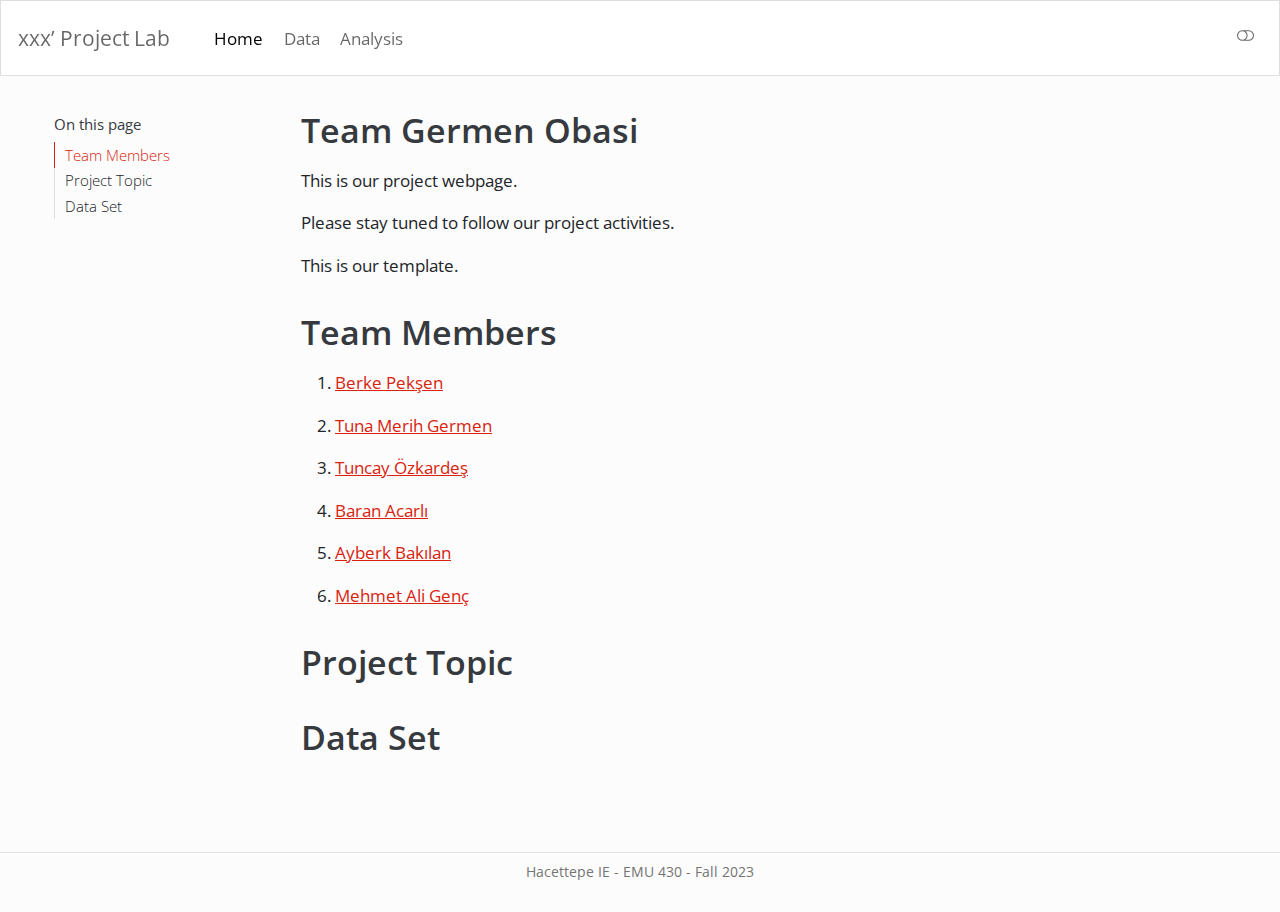
==== docs/index.html @ f15f8613 "isimler" ====
<!DOCTYPE html>
<html xmlns="http://www.w3.org/1999/xhtml" lang="en" xml:lang="en"><head>

<meta charset="utf-8">
<meta name="generator" content="quarto-1.3.450">

<meta name="viewport" content="width=device-width, initial-scale=1.0, user-scalable=yes">


<title>xxx’ Project Lab - Team Germen Obasi</title>
<style>
code{white-space: pre-wrap;}
span.smallcaps{font-variant: small-caps;}
div.columns{display: flex; gap: min(4vw, 1.5em);}
div.column{flex: auto; overflow-x: auto;}
div.hanging-indent{margin-left: 1.5em; text-indent: -1.5em;}
ul.task-list{list-style: none;}
ul.task-list li input[type="checkbox"] {
  width: 0.8em;
  margin: 0 0.8em 0.2em -1em; /* quarto-specific, see https://github.com/quarto-dev/quarto-cli/issues/4556 */ 
  vertical-align: middle;
}
</style>


<script src="site_libs/quarto-nav/quarto-nav.js"></script>
<script src="site_libs/quarto-nav/headroom.min.js"></script>
<script src="site_libs/clipboard/clipboard.min.js"></script>
<script src="site_libs/quarto-search/autocomplete.umd.js"></script>
<script src="site_libs/quarto-search/fuse.min.js"></script>
<script src="site_libs/quarto-search/quarto-search.js"></script>
<meta name="quarto:offset" content="./">
<script src="site_libs/quarto-html/quarto.js"></script>
<script src="site_libs/quarto-html/popper.min.js"></script>
<script src="site_libs/quarto-html/tippy.umd.min.js"></script>
<script src="site_libs/quarto-html/anchor.min.js"></script>
<link href="site_libs/quarto-html/tippy.css" rel="stylesheet">
<link href="site_libs/quarto-html/quarto-syntax-highlighting.css" rel="stylesheet" class="quarto-color-scheme" id="quarto-text-highlighting-styles">
<link href="site_libs/quarto-html/quarto-syntax-highlighting-dark.css" rel="prefetch" class="quarto-color-scheme quarto-color-alternate" id="quarto-text-highlighting-styles">
<script src="site_libs/bootstrap/bootstrap.min.js"></script>
<link href="site_libs/bootstrap/bootstrap-icons.css" rel="stylesheet">
<link href="site_libs/bootstrap/bootstrap.min.css" rel="stylesheet" class="quarto-color-scheme" id="quarto-bootstrap" data-mode="light">
<link href="site_libs/bootstrap/bootstrap-dark.min.css" rel="prefetch" class="quarto-color-scheme quarto-color-alternate" id="quarto-bootstrap" data-mode="dark">
<script id="quarto-search-options" type="application/json">{
  "location": "navbar",
  "copy-button": false,
  "collapse-after": 3,
  "panel-placement": "end",
  "type": "overlay",
  "limit": 20,
  "language": {
    "search-no-results-text": "No results",
    "search-matching-documents-text": "matching documents",
    "search-copy-link-title": "Copy link to search",
    "search-hide-matches-text": "Hide additional matches",
    "search-more-match-text": "more match in this document",
    "search-more-matches-text": "more matches in this document",
    "search-clear-button-title": "Clear",
    "search-detached-cancel-button-title": "Cancel",
    "search-submit-button-title": "Submit",
    "search-label": "Search"
  }
}</script>


<link rel="stylesheet" href="styles.css">
</head>

<body class="floating nav-fixed">

<div id="quarto-search-results"></div>
  <header id="quarto-header" class="headroom fixed-top">
    <nav class="navbar navbar-expand-lg navbar-dark ">
      <div class="navbar-container container-fluid">
      <div class="navbar-brand-container">
    <a class="navbar-brand" href="./index.html">
    <span class="navbar-title">xxx’ Project Lab</span>
    </a>
  </div>
            <div id="quarto-search" class="" title="Search"></div>
          <button class="navbar-toggler" type="button" data-bs-toggle="collapse" data-bs-target="#navbarCollapse" aria-controls="navbarCollapse" aria-expanded="false" aria-label="Toggle navigation" onclick="if (window.quartoToggleHeadroom) { window.quartoToggleHeadroom(); }">
  <span class="navbar-toggler-icon"></span>
</button>
          <div class="collapse navbar-collapse" id="navbarCollapse">
            <ul class="navbar-nav navbar-nav-scroll me-auto">
  <li class="nav-item">
    <a class="nav-link active" href="./index.html" rel="" target="" aria-current="page">
 <span class="menu-text">Home</span></a>
  </li>  
  <li class="nav-item">
    <a class="nav-link" href="./data.html" rel="" target="">
 <span class="menu-text">Data</span></a>
  </li>  
  <li class="nav-item">
    <a class="nav-link" href="./analysis.html" rel="" target="">
 <span class="menu-text">Analysis</span></a>
  </li>  
</ul>
            <div class="quarto-navbar-tools ms-auto">
    <a href="https://twitter.com" rel="" title="" class="quarto-navigation-tool px-1" aria-label=""><i class="bi bi-github"></i></a>
  <a href="" class="quarto-color-scheme-toggle quarto-navigation-tool  px-1" onclick="window.quartoToggleColorScheme(); return false;" title="Toggle dark mode"><i class="bi"></i></a>
</div>
          </div> <!-- /navcollapse -->
      </div> <!-- /container-fluid -->
    </nav>
</header>
<!-- content -->
<div id="quarto-content" class="quarto-container page-columns page-rows-contents page-layout-article page-navbar">
<!-- sidebar -->
  <nav id="quarto-sidebar" class="sidebar collapse collapse-horizontal sidebar-navigation floating overflow-auto">
    <nav id="TOC" role="doc-toc" class="toc-active">
    <h2 id="toc-title">On this page</h2>
   
  <ul>
  <li><a href="#team-members" id="toc-team-members" class="nav-link active" data-scroll-target="#team-members">Team Members</a></li>
  <li><a href="#project-topic" id="toc-project-topic" class="nav-link" data-scroll-target="#project-topic">Project Topic</a></li>
  <li><a href="#data-set" id="toc-data-set" class="nav-link" data-scroll-target="#data-set">Data Set</a></li>
  </ul>
</nav>
</nav>
<div id="quarto-sidebar-glass" data-bs-toggle="collapse" data-bs-target="#quarto-sidebar,#quarto-sidebar-glass"></div>
<!-- margin-sidebar -->
    <div id="quarto-margin-sidebar" class="sidebar margin-sidebar">
    </div>
<!-- main -->
<main class="content" id="quarto-document-content">

<header id="title-block-header" class="quarto-title-block default">
<div class="quarto-title">
<h1 class="title">Team Germen Obasi</h1>
</div>



<div class="quarto-title-meta">

    
  
    
  </div>
  

</header>

<p>This is our project webpage.</p>
<p>Please stay tuned to follow our project activities.</p>
<p>This is our template.</p>
<section id="team-members" class="level1">
<h1>Team Members</h1>
<ol type="1">
<li><p><a href="https://github.com/emu-hacettepe-analytics/emu430-fall2023-bpeksjen">Berke Pekşen</a></p></li>
<li><p><a href="https://github.com/emu-hacettepe-analytics/emu430-fall2023-tunagermen">Tuna Merih Germen</a></p></li>
<li><p><a href="https://www.youtube.com/watch?v=Sagg08DrO5U">Tuncay Özkardeş</a></p></li>
<li><p><a href="https://github.com/emu-hacettepe-analytics/emu430-fall2023-baranacarli">Baran Acarlı</a></p></li>
<li><p><a href="https://github.com/emu-hacettepe-analytics/emu430-fall2023-AyberkB98">Ayberk Bakılan</a></p></li>
<li><p><a href="https://github.com/emu-hacettepe-analytics/emu430-fall2023-maligenc">Mehmet Ali Genç</a></p></li>
</ol>
</section>
<section id="project-topic" class="level1">
<h1>Project Topic</h1>
</section>
<section id="data-set" class="level1">
<h1>Data Set</h1>


</section>

<a onclick="window.scrollTo(0, 0); return false;" role="button" id="quarto-back-to-top"><i class="bi bi-arrow-up"></i> Back to top</a></main> <!-- /main -->
<script id="quarto-html-after-body" type="application/javascript">
window.document.addEventListener("DOMContentLoaded", function (event) {
  const toggleBodyColorMode = (bsSheetEl) => {
    const mode = bsSheetEl.getAttribute("data-mode");
    const bodyEl = window.document.querySelector("body");
    if (mode === "dark") {
      bodyEl.classList.add("quarto-dark");
      bodyEl.classList.remove("quarto-light");
    } else {
      bodyEl.classList.add("quarto-light");
      bodyEl.classList.remove("quarto-dark");
    }
  }
  const toggleBodyColorPrimary = () => {
    const bsSheetEl = window.document.querySelector("link#quarto-bootstrap");
    if (bsSheetEl) {
      toggleBodyColorMode(bsSheetEl);
    }
  }
  toggleBodyColorPrimary();  
  const disableStylesheet = (stylesheets) => {
    for (let i=0; i < stylesheets.length; i++) {
      const stylesheet = stylesheets[i];
      stylesheet.rel = 'prefetch';
    }
  }
  const enableStylesheet = (stylesheets) => {
    for (let i=0; i < stylesheets.length; i++) {
      const stylesheet = stylesheets[i];
      stylesheet.rel = 'stylesheet';
    }
  }
  const manageTransitions = (selector, allowTransitions) => {
    const els = window.document.querySelectorAll(selector);
    for (let i=0; i < els.length; i++) {
      const el = els[i];
      if (allowTransitions) {
        el.classList.remove('notransition');
      } else {
        el.classList.add('notransition');
      }
    }
  }
  const toggleColorMode = (alternate) => {
    // Switch the stylesheets
    const alternateStylesheets = window.document.querySelectorAll('link.quarto-color-scheme.quarto-color-alternate');
    manageTransitions('#quarto-margin-sidebar .nav-link', false);
    if (alternate) {
      enableStylesheet(alternateStylesheets);
      for (const sheetNode of alternateStylesheets) {
        if (sheetNode.id === "quarto-bootstrap") {
          toggleBodyColorMode(sheetNode);
        }
      }
    } else {
      disableStylesheet(alternateStylesheets);
      toggleBodyColorPrimary();
    }
    manageTransitions('#quarto-margin-sidebar .nav-link', true);
    // Switch the toggles
    const toggles = window.document.querySelectorAll('.quarto-color-scheme-toggle');
    for (let i=0; i < toggles.length; i++) {
      const toggle = toggles[i];
      if (toggle) {
        if (alternate) {
          toggle.classList.add("alternate");     
        } else {
          toggle.classList.remove("alternate");
        }
      }
    }
    // Hack to workaround the fact that safari doesn't
    // properly recolor the scrollbar when toggling (#1455)
    if (navigator.userAgent.indexOf('Safari') > 0 && navigator.userAgent.indexOf('Chrome') == -1) {
      manageTransitions("body", false);
      window.scrollTo(0, 1);
      setTimeout(() => {
        window.scrollTo(0, 0);
        manageTransitions("body", true);
      }, 40);  
    }
  }
  const isFileUrl = () => { 
    return window.location.protocol === 'file:';
  }
  const hasAlternateSentinel = () => {  
    let styleSentinel = getColorSchemeSentinel();
    if (styleSentinel !== null) {
      return styleSentinel === "alternate";
    } else {
      return false;
    }
  }
  const setStyleSentinel = (alternate) => {
    const value = alternate ? "alternate" : "default";
    if (!isFileUrl()) {
      window.localStorage.setItem("quarto-color-scheme", value);
    } else {
      localAlternateSentinel = value;
    }
  }
  const getColorSchemeSentinel = () => {
    if (!isFileUrl()) {
      const storageValue = window.localStorage.getItem("quarto-color-scheme");
      return storageValue != null ? storageValue : localAlternateSentinel;
    } else {
      return localAlternateSentinel;
    }
  }
  let localAlternateSentinel = 'default';
  // Dark / light mode switch
  window.quartoToggleColorScheme = () => {
    // Read the current dark / light value 
    let toAlternate = !hasAlternateSentinel();
    toggleColorMode(toAlternate);
    setStyleSentinel(toAlternate);
  };
  // Ensure there is a toggle, if there isn't float one in the top right
  if (window.document.querySelector('.quarto-color-scheme-toggle') === null) {
    const a = window.document.createElement('a');
    a.classList.add('top-right');
    a.classList.add('quarto-color-scheme-toggle');
    a.href = "";
    a.onclick = function() { try { window.quartoToggleColorScheme(); } catch {} return false; };
    const i = window.document.createElement("i");
    i.classList.add('bi');
    a.appendChild(i);
    window.document.body.appendChild(a);
  }
  // Switch to dark mode if need be
  if (hasAlternateSentinel()) {
    toggleColorMode(true);
  } else {
    toggleColorMode(false);
  }
  const icon = "";
  const anchorJS = new window.AnchorJS();
  anchorJS.options = {
    placement: 'right',
    icon: icon
  };
  anchorJS.add('.anchored');
  const isCodeAnnotation = (el) => {
    for (const clz of el.classList) {
      if (clz.startsWith('code-annotation-')) {                     
        return true;
      }
    }
    return false;
  }
  const clipboard = new window.ClipboardJS('.code-copy-button', {
    text: function(trigger) {
      const codeEl = trigger.previousElementSibling.cloneNode(true);
      for (const childEl of codeEl.children) {
        if (isCodeAnnotation(childEl)) {
          childEl.remove();
        }
      }
      return codeEl.innerText;
    }
  });
  clipboard.on('success', function(e) {
    // button target
    const button = e.trigger;
    // don't keep focus
    button.blur();
    // flash "checked"
    button.classList.add('code-copy-button-checked');
    var currentTitle = button.getAttribute("title");
    button.setAttribute("title", "Copied!");
    let tooltip;
    if (window.bootstrap) {
      button.setAttribute("data-bs-toggle", "tooltip");
      button.setAttribute("data-bs-placement", "left");
      button.setAttribute("data-bs-title", "Copied!");
      tooltip = new bootstrap.Tooltip(button, 
        { trigger: "manual", 
          customClass: "code-copy-button-tooltip",
          offset: [0, -8]});
      tooltip.show();    
    }
    setTimeout(function() {
      if (tooltip) {
        tooltip.hide();
        button.removeAttribute("data-bs-title");
        button.removeAttribute("data-bs-toggle");
        button.removeAttribute("data-bs-placement");
      }
      button.setAttribute("title", currentTitle);
      button.classList.remove('code-copy-button-checked');
    }, 1000);
    // clear code selection
    e.clearSelection();
  });
  function tippyHover(el, contentFn) {
    const config = {
      allowHTML: true,
      content: contentFn,
      maxWidth: 500,
      delay: 100,
      arrow: false,
      appendTo: function(el) {
          return el.parentElement;
      },
      interactive: true,
      interactiveBorder: 10,
      theme: 'quarto',
      placement: 'bottom-start'
    };
    window.tippy(el, config); 
  }
  const noterefs = window.document.querySelectorAll('a[role="doc-noteref"]');
  for (var i=0; i<noterefs.length; i++) {
    const ref = noterefs[i];
    tippyHover(ref, function() {
      // use id or data attribute instead here
      let href = ref.getAttribute('data-footnote-href') || ref.getAttribute('href');
      try { href = new URL(href).hash; } catch {}
      const id = href.replace(/^#\/?/, "");
      const note = window.document.getElementById(id);
      return note.innerHTML;
    });
  }
      let selectedAnnoteEl;
      const selectorForAnnotation = ( cell, annotation) => {
        let cellAttr = 'data-code-cell="' + cell + '"';
        let lineAttr = 'data-code-annotation="' +  annotation + '"';
        const selector = 'span[' + cellAttr + '][' + lineAttr + ']';
        return selector;
      }
      const selectCodeLines = (annoteEl) => {
        const doc = window.document;
        const targetCell = annoteEl.getAttribute("data-target-cell");
        const targetAnnotation = annoteEl.getAttribute("data-target-annotation");
        const annoteSpan = window.document.querySelector(selectorForAnnotation(targetCell, targetAnnotation));
        const lines = annoteSpan.getAttribute("data-code-lines").split(",");
        const lineIds = lines.map((line) => {
          return targetCell + "-" + line;
        })
        let top = null;
        let height = null;
        let parent = null;
        if (lineIds.length > 0) {
            //compute the position of the single el (top and bottom and make a div)
            const el = window.document.getElementById(lineIds[0]);
            top = el.offsetTop;
            height = el.offsetHeight;
            parent = el.parentElement.parentElement;
          if (lineIds.length > 1) {
            const lastEl = window.document.getElementById(lineIds[lineIds.length - 1]);
            const bottom = lastEl.offsetTop + lastEl.offsetHeight;
            height = bottom - top;
          }
          if (top !== null && height !== null && parent !== null) {
            // cook up a div (if necessary) and position it 
            let div = window.document.getElementById("code-annotation-line-highlight");
            if (div === null) {
              div = window.document.createElement("div");
              div.setAttribute("id", "code-annotation-line-highlight");
              div.style.position = 'absolute';
              parent.appendChild(div);
            }
            div.style.top = top - 2 + "px";
            div.style.height = height + 4 + "px";
            let gutterDiv = window.document.getElementById("code-annotation-line-highlight-gutter");
            if (gutterDiv === null) {
              gutterDiv = window.document.createElement("div");
              gutterDiv.setAttribute("id", "code-annotation-line-highlight-gutter");
              gutterDiv.style.position = 'absolute';
              const codeCell = window.document.getElementById(targetCell);
              const gutter = codeCell.querySelector('.code-annotation-gutter');
              gutter.appendChild(gutterDiv);
            }
            gutterDiv.style.top = top - 2 + "px";
            gutterDiv.style.height = height + 4 + "px";
          }
          selectedAnnoteEl = annoteEl;
        }
      };
      const unselectCodeLines = () => {
        const elementsIds = ["code-annotation-line-highlight", "code-annotation-line-highlight-gutter"];
        elementsIds.forEach((elId) => {
          const div = window.document.getElementById(elId);
          if (div) {
            div.remove();
          }
        });
        selectedAnnoteEl = undefined;
      };
      // Attach click handler to the DT
      const annoteDls = window.document.querySelectorAll('dt[data-target-cell]');
      for (const annoteDlNode of annoteDls) {
        annoteDlNode.addEventListener('click', (event) => {
          const clickedEl = event.target;
          if (clickedEl !== selectedAnnoteEl) {
            unselectCodeLines();
            const activeEl = window.document.querySelector('dt[data-target-cell].code-annotation-active');
            if (activeEl) {
              activeEl.classList.remove('code-annotation-active');
            }
            selectCodeLines(clickedEl);
            clickedEl.classList.add('code-annotation-active');
          } else {
            // Unselect the line
            unselectCodeLines();
            clickedEl.classList.remove('code-annotation-active');
          }
        });
      }
  const findCites = (el) => {
    const parentEl = el.parentElement;
    if (parentEl) {
      const cites = parentEl.dataset.cites;
      if (cites) {
        return {
          el,
          cites: cites.split(' ')
        };
      } else {
        return findCites(el.parentElement)
      }
    } else {
      return undefined;
    }
  };
  var bibliorefs = window.document.querySelectorAll('a[role="doc-biblioref"]');
  for (var i=0; i<bibliorefs.length; i++) {
    const ref = bibliorefs[i];
    const citeInfo = findCites(ref);
    if (citeInfo) {
      tippyHover(citeInfo.el, function() {
        var popup = window.document.createElement('div');
        citeInfo.cites.forEach(function(cite) {
          var citeDiv = window.document.createElement('div');
          citeDiv.classList.add('hanging-indent');
          citeDiv.classList.add('csl-entry');
          var biblioDiv = window.document.getElementById('ref-' + cite);
          if (biblioDiv) {
            citeDiv.innerHTML = biblioDiv.innerHTML;
          }
          popup.appendChild(citeDiv);
        });
        return popup.innerHTML;
      });
    }
  }
});
</script>
</div> <!-- /content -->
<footer class="footer">
  <div class="nav-footer">
    <div class="nav-footer-left">
      &nbsp;
    </div>   
    <div class="nav-footer-center">Hacettepe IE - EMU 430 - Fall 2023</div>
    <div class="nav-footer-right">
      &nbsp;
    </div>
  </div>
</footer>



</body></html>
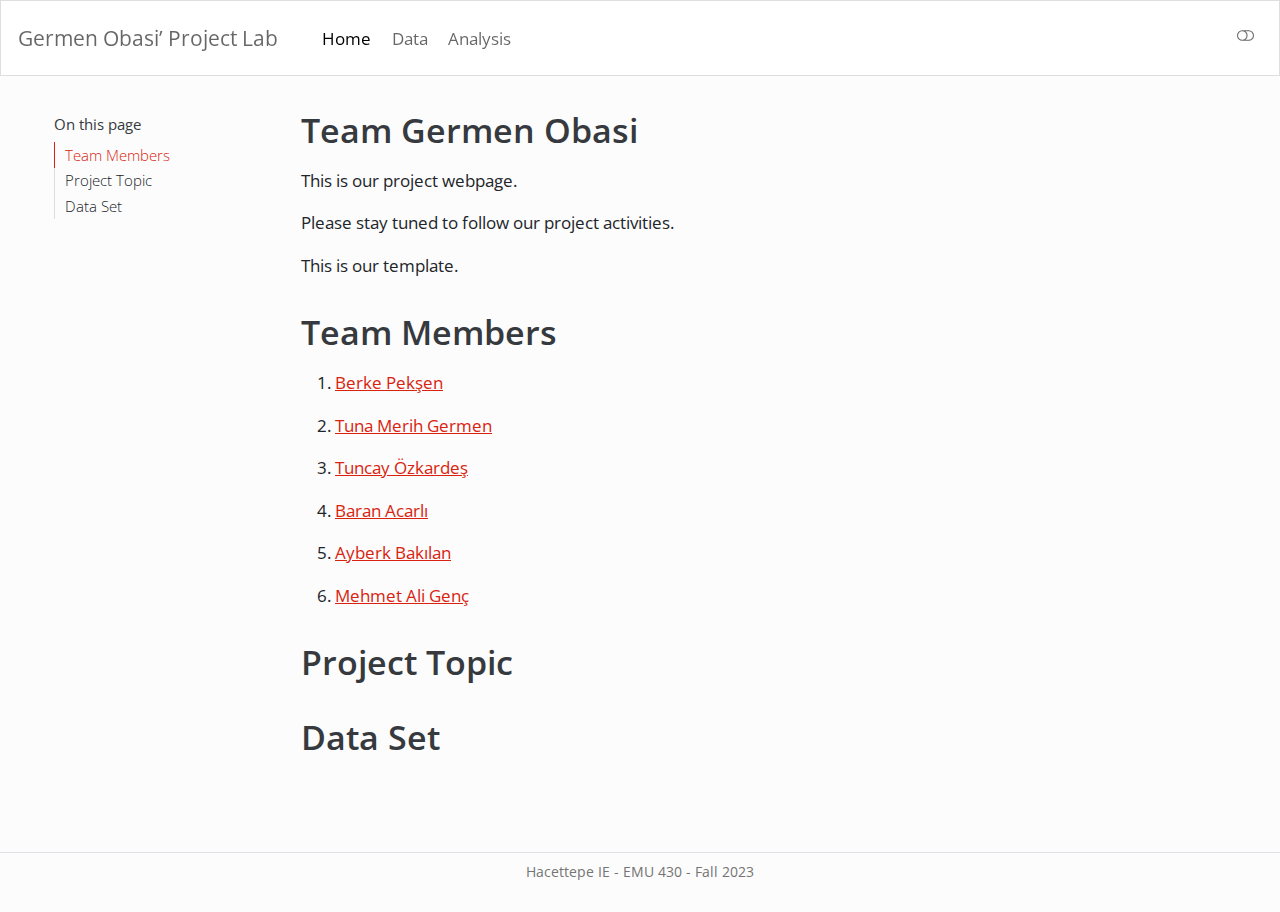
==== commit c0936307: "as" ====
--- a/docs/index.html
+++ b/docs/index.html
@@ -2,12 +2,12 @@
 <html xmlns="http://www.w3.org/1999/xhtml" lang="en" xml:lang="en"><head>
 
 <meta charset="utf-8">
-<meta name="generator" content="quarto-1.3.450">
+<meta name="generator" content="quarto-1.3.433">
 
 <meta name="viewport" content="width=device-width, initial-scale=1.0, user-scalable=yes">
 
 
-<title>xxx’ Project Lab - Team Germen Obasi</title>
+<title>Germen Obasi’ Project Lab - Team Germen Obasi</title>
 <style>
 code{white-space: pre-wrap;}
 span.smallcaps{font-variant: small-caps;}
@@ -74,7 +74,7 @@
       <div class="navbar-container container-fluid">
       <div class="navbar-brand-container">
     <a class="navbar-brand" href="./index.html">
-    <span class="navbar-title">xxx’ Project Lab</span>
+    <span class="navbar-title">Germen Obasi’ Project Lab</span>
     </a>
   </div>
             <div id="quarto-search" class="" title="Search"></div>
@@ -150,7 +150,7 @@
 <ol type="1">
 <li><p><a href="https://github.com/emu-hacettepe-analytics/emu430-fall2023-bpeksjen">Berke Pekşen</a></p></li>
 <li><p><a href="https://github.com/emu-hacettepe-analytics/emu430-fall2023-tunagermen">Tuna Merih Germen</a></p></li>
-<li><p><a href="https://www.youtube.com/watch?v=Sagg08DrO5U">Tuncay Özkardeş</a></p></li>
+<li><p><a href="https://www.youtube.com/watch?v=hGMgXsggorg">Tuncay Özkardeş</a></p></li>
 <li><p><a href="https://github.com/emu-hacettepe-analytics/emu430-fall2023-baranacarli">Baran Acarlı</a></p></li>
 <li><p><a href="https://github.com/emu-hacettepe-analytics/emu430-fall2023-AyberkB98">Ayberk Bakılan</a></p></li>
 <li><p><a href="https://github.com/emu-hacettepe-analytics/emu430-fall2023-maligenc">Mehmet Ali Genç</a></p></li>
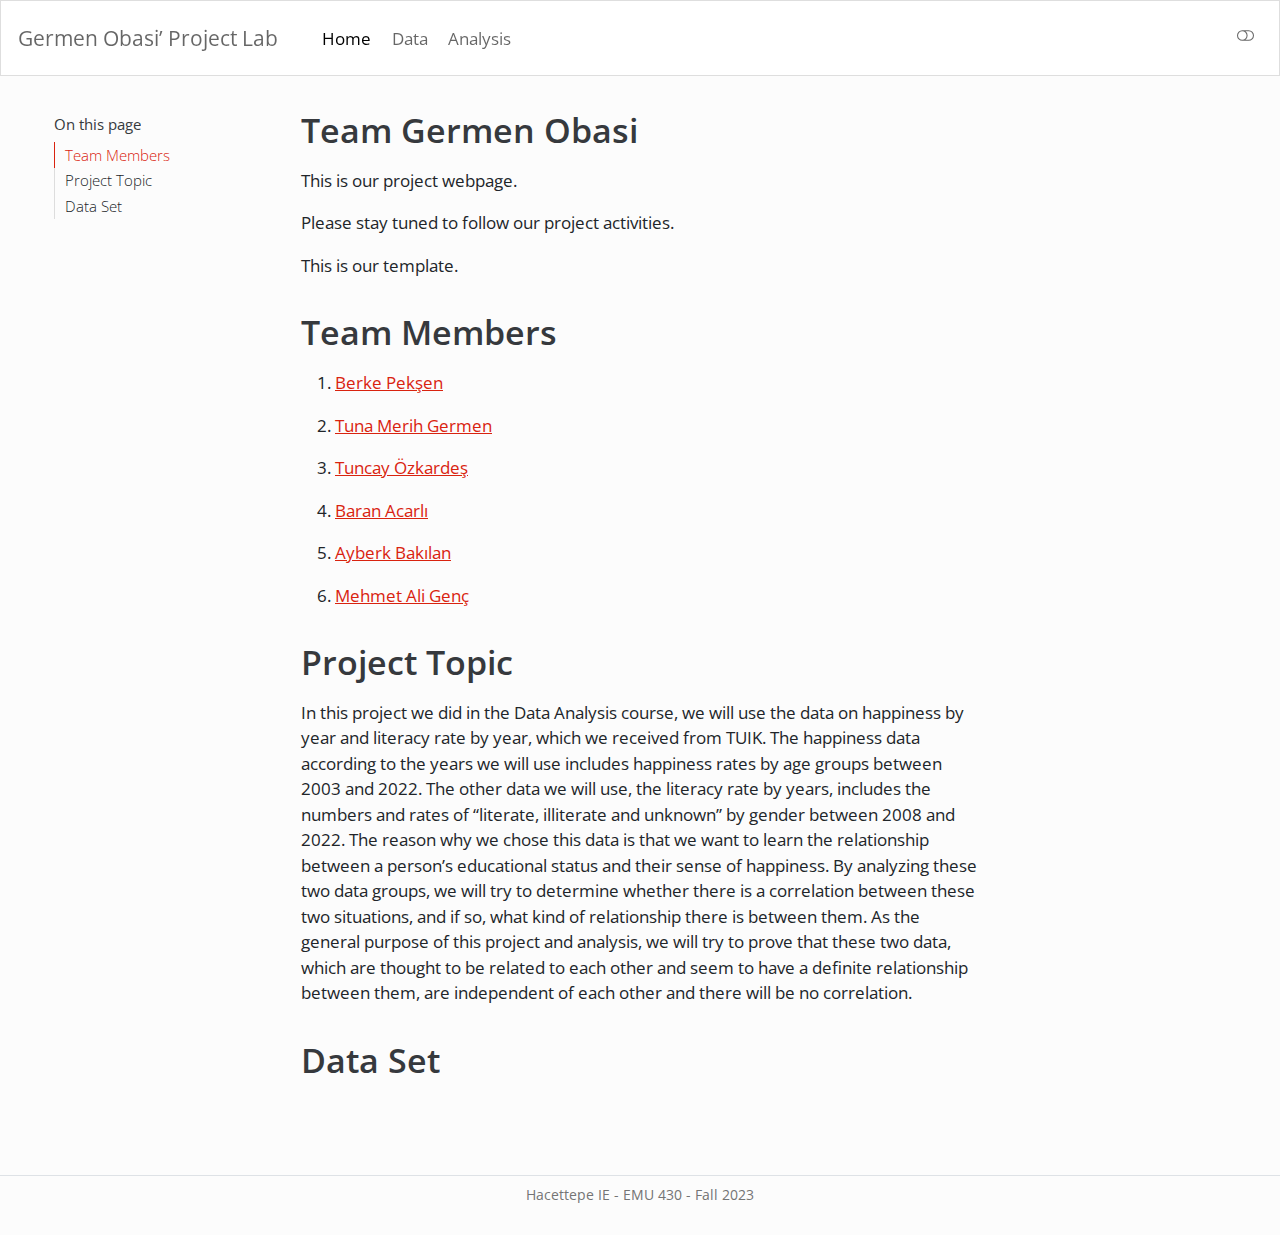
==== commit d1700177: "sa" ====
--- a/docs/index.html
+++ b/docs/index.html
@@ -2,7 +2,7 @@
 <html xmlns="http://www.w3.org/1999/xhtml" lang="en" xml:lang="en"><head>
 
 <meta charset="utf-8">
-<meta name="generator" content="quarto-1.3.433">
+<meta name="generator" content="quarto-1.3.450">
 
 <meta name="viewport" content="width=device-width, initial-scale=1.0, user-scalable=yes">
 
@@ -150,7 +150,7 @@
 <ol type="1">
 <li><p><a href="https://github.com/emu-hacettepe-analytics/emu430-fall2023-bpeksjen">Berke Pekşen</a></p></li>
 <li><p><a href="https://github.com/emu-hacettepe-analytics/emu430-fall2023-tunagermen">Tuna Merih Germen</a></p></li>
-<li><p><a href="https://www.youtube.com/watch?v=hGMgXsggorg">Tuncay Özkardeş</a></p></li>
+<li><p><a href="https://www.youtube.com/watch?v=Sagg08DrO5U">Tuncay Özkardeş</a></p></li>
 <li><p><a href="https://github.com/emu-hacettepe-analytics/emu430-fall2023-baranacarli">Baran Acarlı</a></p></li>
 <li><p><a href="https://github.com/emu-hacettepe-analytics/emu430-fall2023-AyberkB98">Ayberk Bakılan</a></p></li>
 <li><p><a href="https://github.com/emu-hacettepe-analytics/emu430-fall2023-maligenc">Mehmet Ali Genç</a></p></li>
@@ -158,6 +158,7 @@
 </section>
 <section id="project-topic" class="level1">
 <h1>Project Topic</h1>
+<p>In this project we did in the Data Analysis course, we will use the data on happiness by year and literacy rate by year, which we received from TUIK. The happiness data according to the years we will use includes happiness rates by age groups between 2003 and 2022. The other data we will use, the literacy rate by years, includes the numbers and rates of “literate, illiterate and unknown” by gender between 2008 and 2022. The reason why we chose this data is that we want to learn the relationship between a person’s educational status and their sense of happiness. By analyzing these two data groups, we will try to determine whether there is a correlation between these two situations, and if so, what kind of relationship there is between them. As the general purpose of this project and analysis, we will try to prove that these two data, which are thought to be related to each other and seem to have a definite relationship between them, are independent of each other and there will be no correlation.</p>
 </section>
 <section id="data-set" class="level1">
 <h1>Data Set</h1>
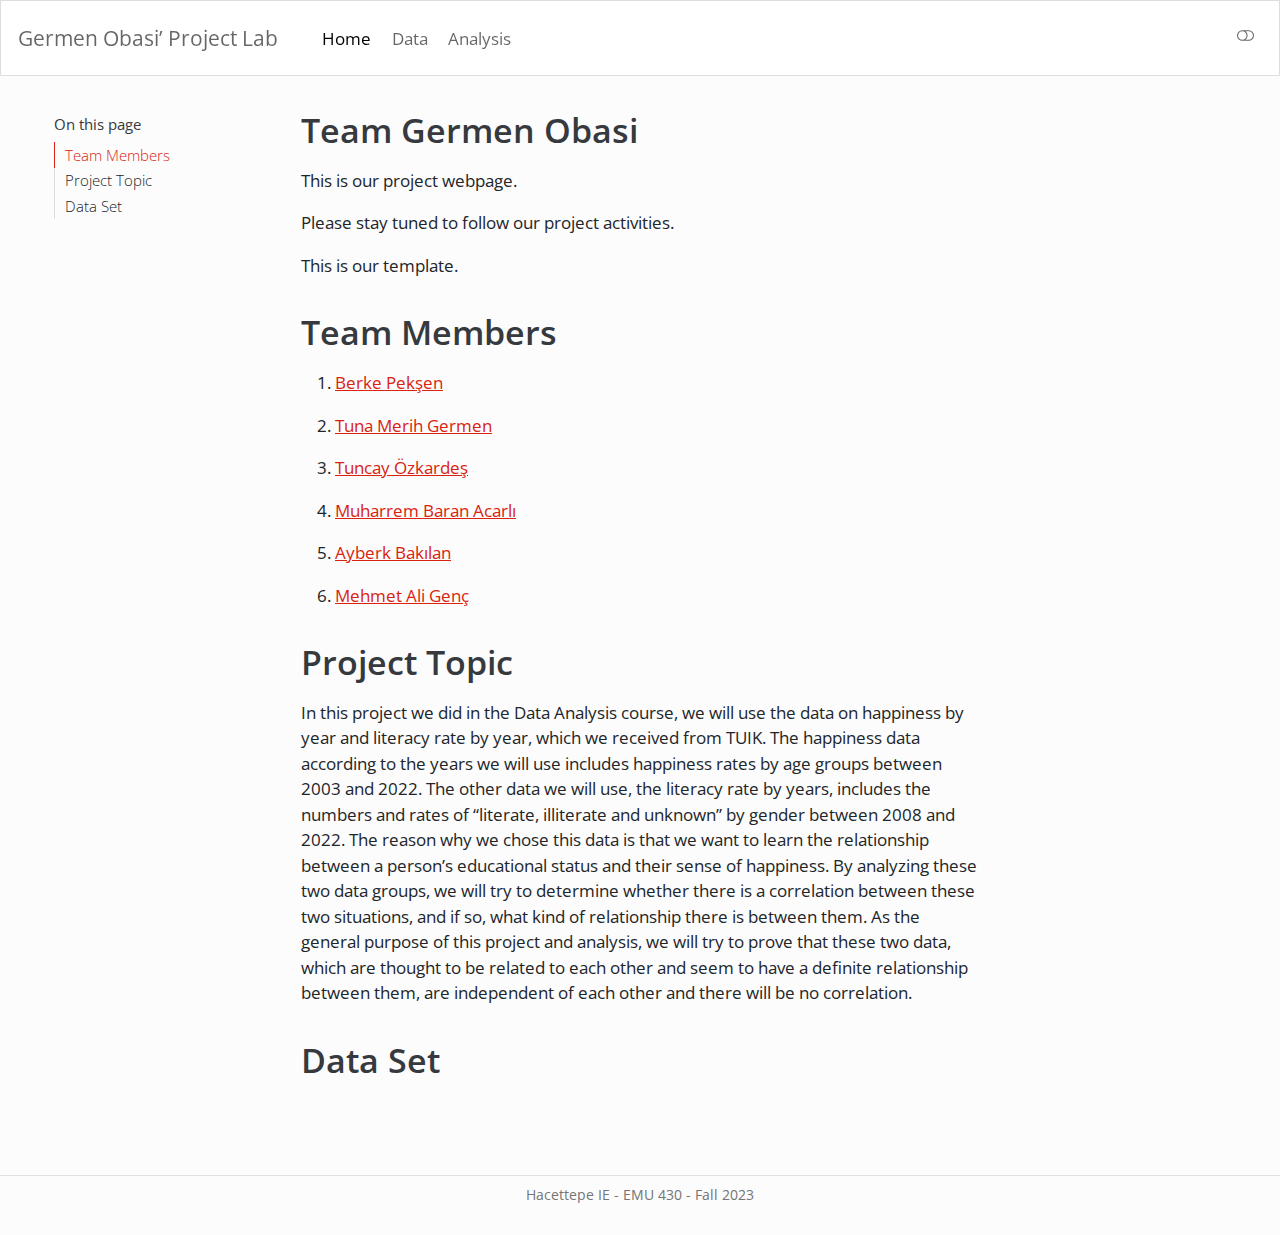
==== commit 5f7757fa: "data" ====
--- a/docs/index.html
+++ b/docs/index.html
@@ -2,7 +2,7 @@
 <html xmlns="http://www.w3.org/1999/xhtml" lang="en" xml:lang="en"><head>
 
 <meta charset="utf-8">
-<meta name="generator" content="quarto-1.3.450">
+<meta name="generator" content="quarto-1.3.433">
 
 <meta name="viewport" content="width=device-width, initial-scale=1.0, user-scalable=yes">
 
@@ -148,12 +148,12 @@
 <section id="team-members" class="level1">
 <h1>Team Members</h1>
 <ol type="1">
-<li><p><a href="https://github.com/emu-hacettepe-analytics/emu430-fall2023-bpeksjen">Berke Pekşen</a></p></li>
-<li><p><a href="https://github.com/emu-hacettepe-analytics/emu430-fall2023-tunagermen">Tuna Merih Germen</a></p></li>
-<li><p><a href="https://www.youtube.com/watch?v=Sagg08DrO5U">Tuncay Özkardeş</a></p></li>
-<li><p><a href="https://github.com/emu-hacettepe-analytics/emu430-fall2023-baranacarli">Baran Acarlı</a></p></li>
-<li><p><a href="https://github.com/emu-hacettepe-analytics/emu430-fall2023-AyberkB98">Ayberk Bakılan</a></p></li>
-<li><p><a href="https://github.com/emu-hacettepe-analytics/emu430-fall2023-maligenc">Mehmet Ali Genç</a></p></li>
+<li><p><a href="https://emu-hacettepe-analytics.github.io/emu430-fall2023-bpeksjen/">Berke Pekşen</a></p></li>
+<li><p><a href="https://emu-hacettepe-analytics.github.io/emu430-fall2023-tunagermen/">Tuna Merih Germen</a></p></li>
+<li><p><a href="https://www.youtube.com/watch?v=hGMgXsggorg">Tuncay Özkardeş</a></p></li>
+<li><p><a href="https://emu-hacettepe-analytics.github.io/emu430-fall2023-baranacarli/">Muharrem Baran Acarlı</a></p></li>
+<li><p><a href="https://emu-hacettepe-analytics.github.io/emu430-fall2023-AyberkB98/">Ayberk Bakılan</a></p></li>
+<li><p><a href="https://emu-hacettepe-analytics.github.io/emu430-fall2023-maligenc/">Mehmet Ali Genç</a></p></li>
 </ol>
 </section>
 <section id="project-topic" class="level1">
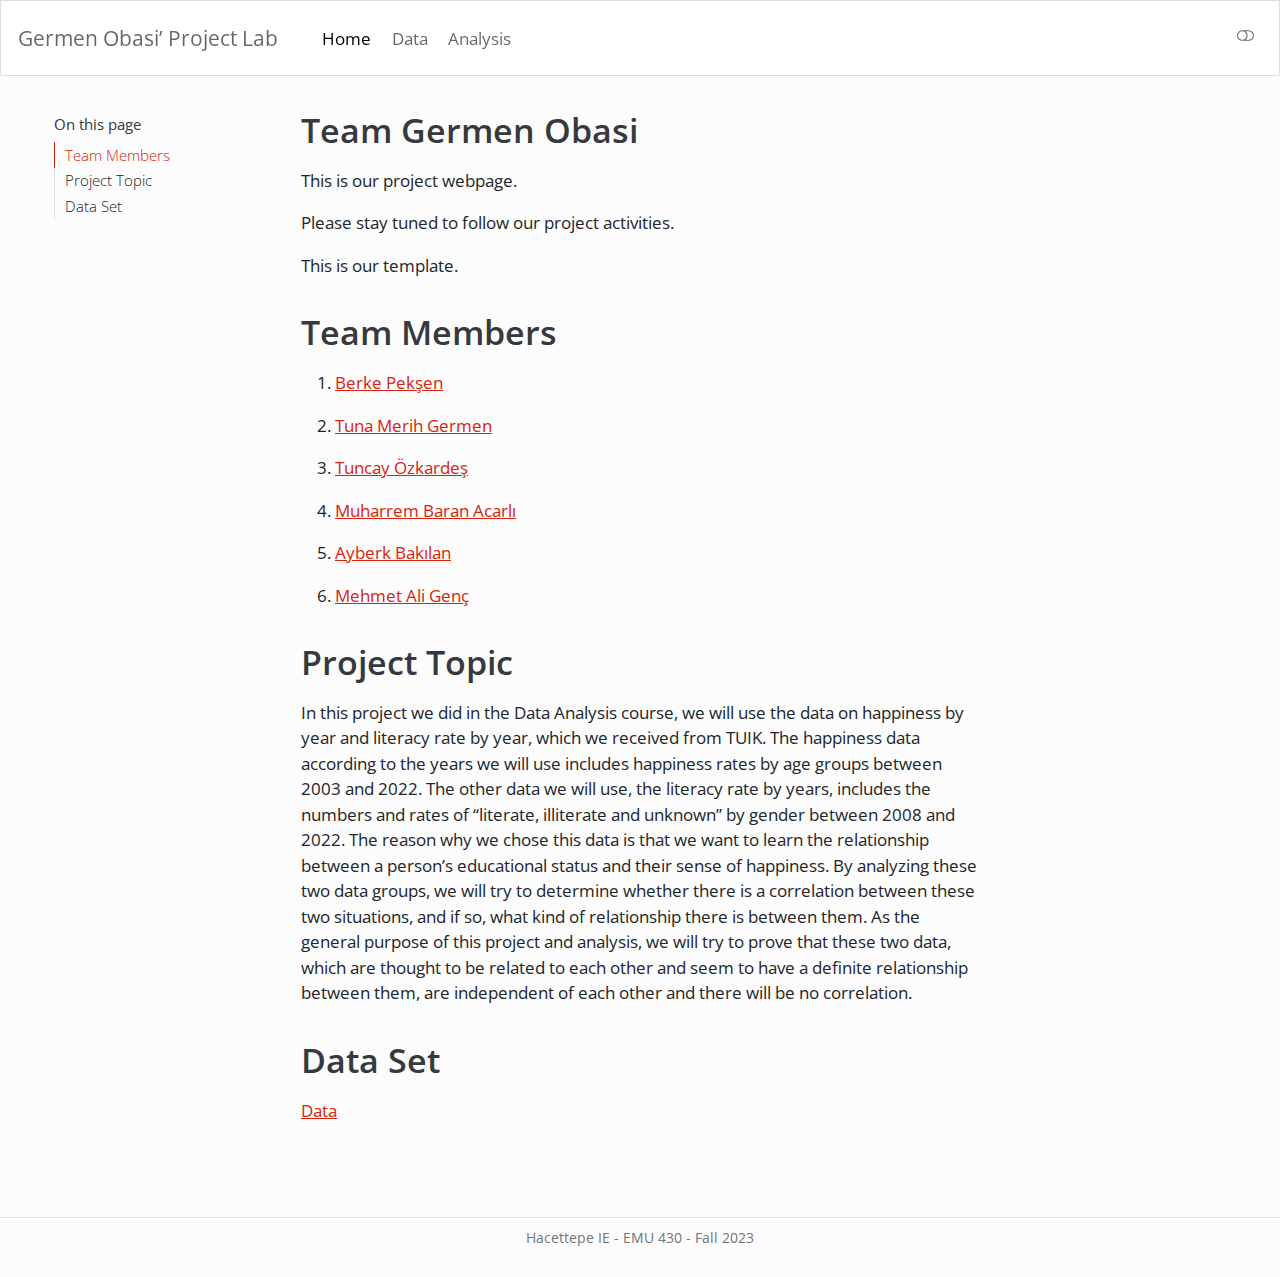
==== commit 5b1e18d6: "as" ====
--- a/docs/index.html
+++ b/docs/index.html
@@ -2,7 +2,7 @@
 <html xmlns="http://www.w3.org/1999/xhtml" lang="en" xml:lang="en"><head>
 
 <meta charset="utf-8">
-<meta name="generator" content="quarto-1.3.433">
+<meta name="generator" content="quarto-1.3.450">
 
 <meta name="viewport" content="width=device-width, initial-scale=1.0, user-scalable=yes">
 
@@ -162,6 +162,7 @@
 </section>
 <section id="data-set" class="level1">
 <h1>Data Set</h1>
+<p><a href="final_data.RData">Data</a></p>
 
 
 </section>
